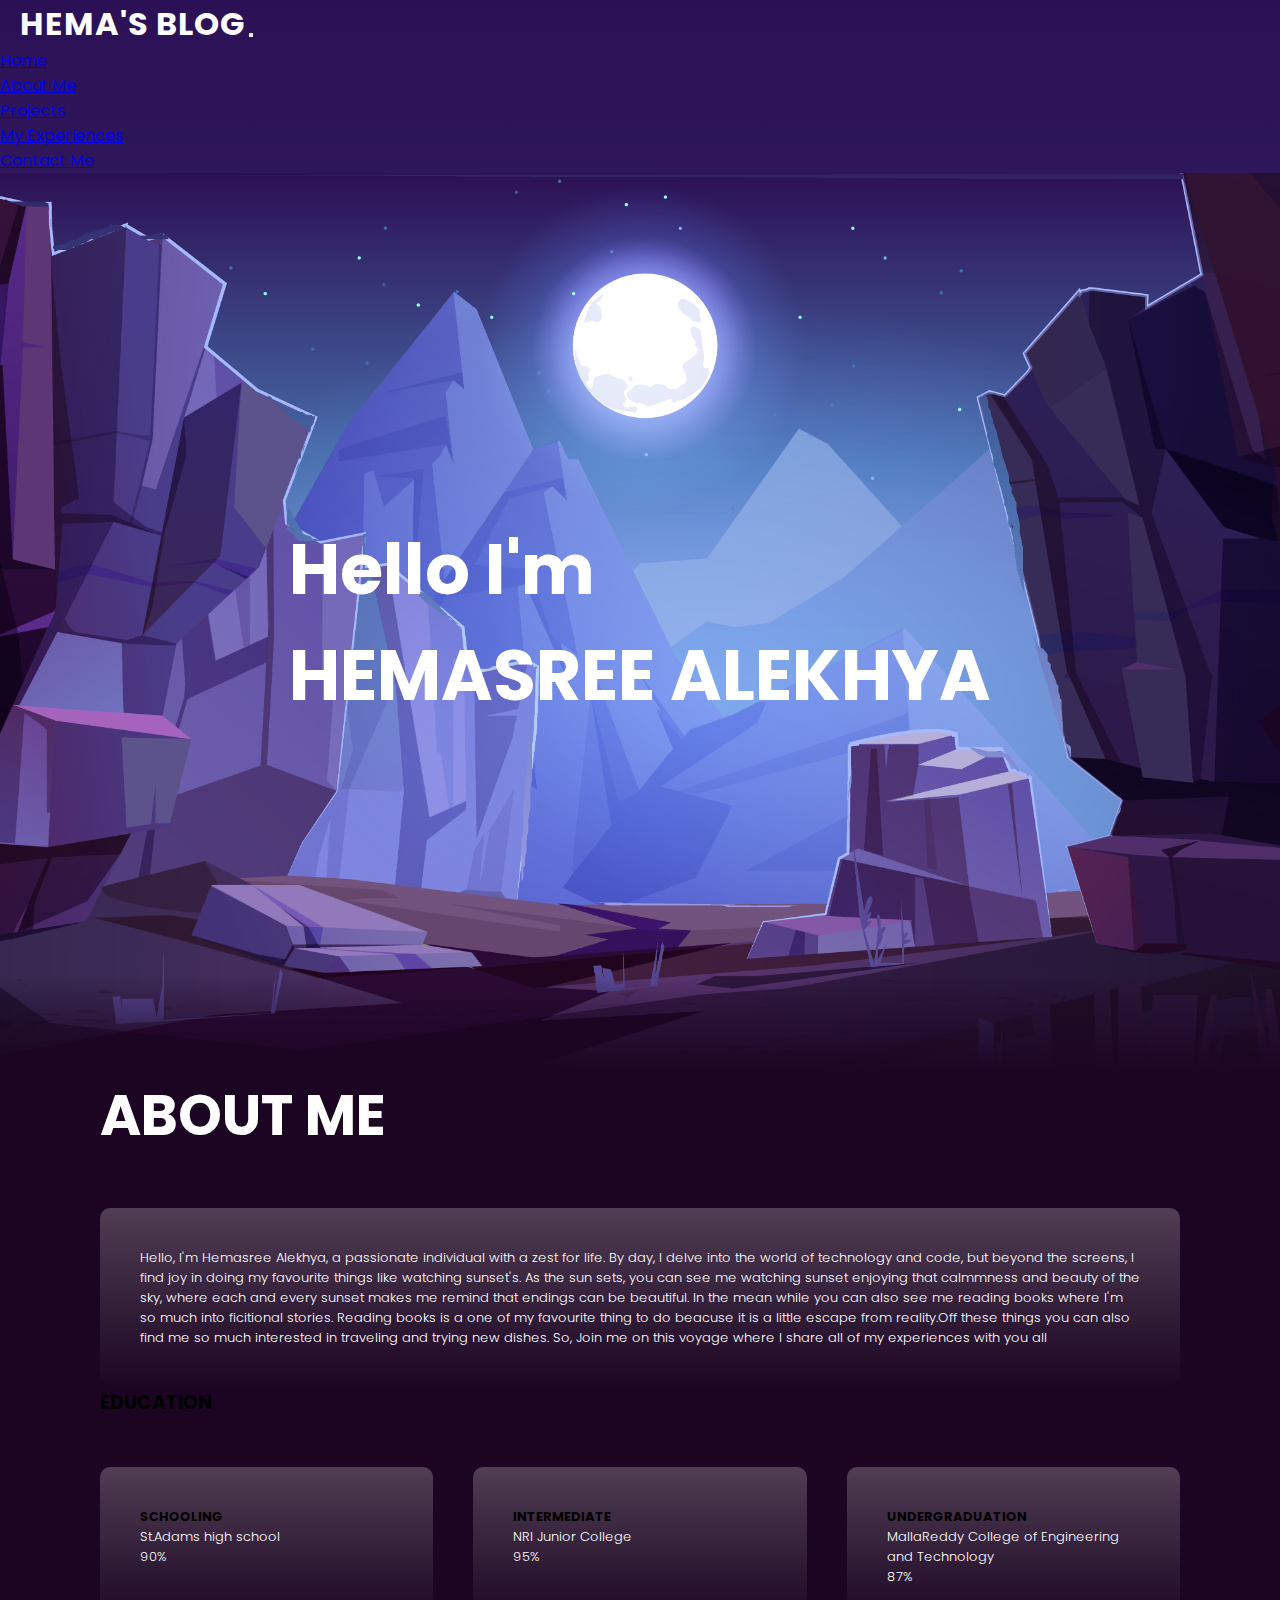
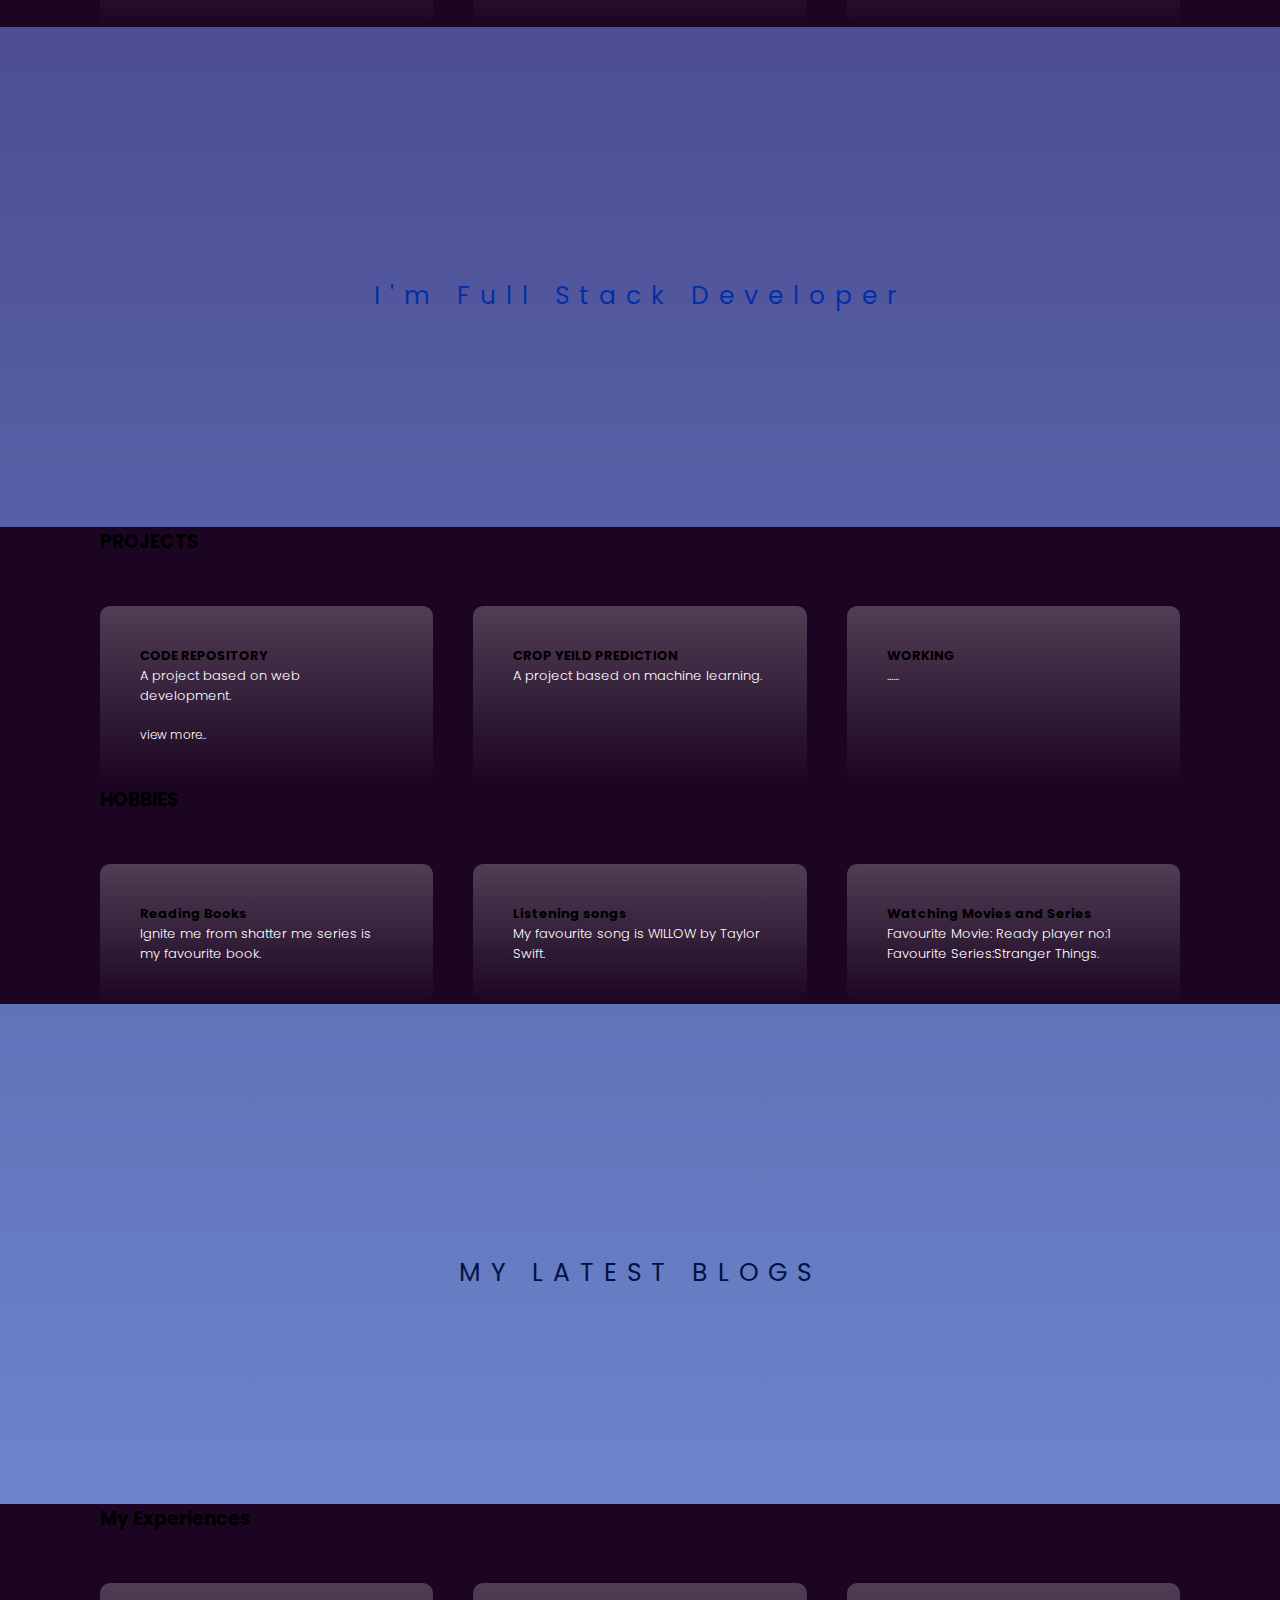
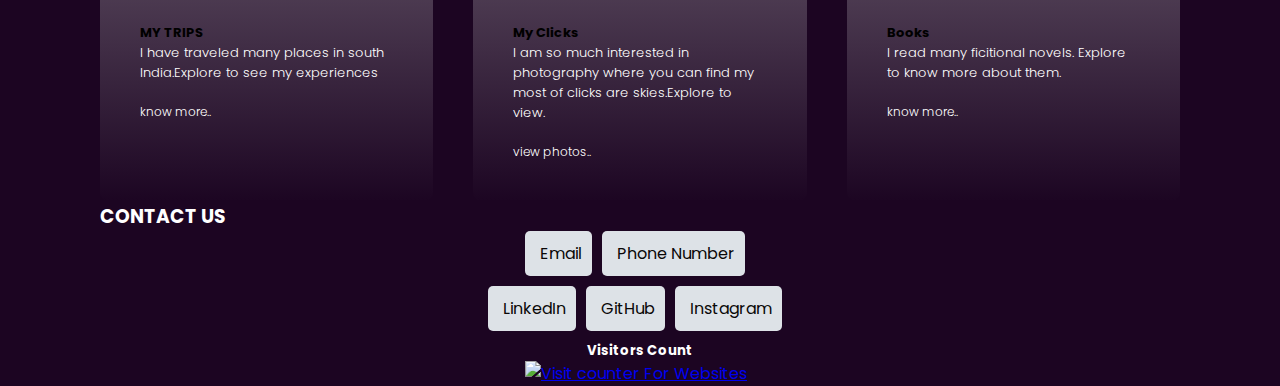
==== index.html @ f1ad3be6 "Add files via upload" ====
<!DOCTYPE html>
<html>
    <head>
        <meta charset="UTF-8">
        <meta name="viewport" content="width=device-width, initial-scale=1.0">
        <title>blog</title>
        <link rel="stylesheet" type="text/css" href="style1.css">
        <link rel="stylesheet" href="https://code.jquery.com/ui/1.12.1/themes/base/jquery-ui.css">
        <link href="https://cdn.jsdelivr.net/npm/bootstrap@5.0.2/dist/css/bootstrap.min.css" rel="stylesheet" integrity="sha384-EVSTQN3/azprG1Anm3QDgpJLIm9Nao0Yz1ztcQTwFspd3yD65VohhpuuCOmLASjC" crossorigin="anonymous">
        <script src="https://cdn.jsdelivr.net/npm/bootstrap@5.0.2/dist/js/bootstrap.bundle.min.js" integrity="sha384-MrcW6ZMFYlzcLA8Nl+NtUVF0sA7MsXsP1UyJoMp4YLEuNSfAP+JcXn/tWtIaxVXM" crossorigin="anonymous"></script>
    </head>
    <body>
        <nav class="navbar fixed-top navbar-expand-sm navbar-light bg-transparent">
            <div class="container-fluid">
                <a class="navbar-brand text-white font-weight-bold" href="index1.html">HEMA'S BLOG</a>
                <button class="navbar-toggler" type="button" data-bs-toggle="collapse" data-bs-target="#navbarNav" aria-controls="navbarNav" aria-expanded="false" aria-label="Toggle navigation">
                    <span class="navbar-toggler-icon"></span>
                </button>
                <div class="collapse navbar-collapse" id="navbarNav">
                    <ul class="navbar-nav ms-auto">
                        <li class="nav-item ms-auto">
                            <a class="nav-link text-white " href="index.html">Home</a>
                        </li>
                        <li class="nav-item ms-auto">
                            <a class="nav-link text-white" href="#sec">About Me</a>
                        </li>
                        <li class="nav-item ms-auto">
                            <a class="nav-link text-white" href="#Home">Projects</a>
                        </li>
                        <li class="nav-item ms-auto">
                            <a class="nav-link text-white" href="#Latest">My Experiences</a>
                        </li>
                        <li class="nav-item ms-auto">
                            <a class="nav-link text-white" href="#button-container">Contact Me</a>
                        </li>
                    </ul>
                </div>
            </div>
        </nav>
        <section>
            <img src="_Path_ (3).png" id="stars"> 
            <img src="bg.png" id="mountains_behind">
            <h1 id="text">Hello I'm <br> HEMASREE ALEKHYA</h1>
            <img src="front.png" id="mountains_front">
        </section>
        <div id="sec">
            <h2>ABOUT ME</h2>
            <div class="container">
                <div class="services-list">
                    <div>
                        <p>Hello, I'm Hemasree Alekhya, a passionate individual with a zest for life.
                            By day, I delve into the world of technology and code, but beyond the screens, I find joy in doing my favourite things like watching sunset's. 
                            As the sun sets, you can see me watching sunset enjoying that calmmness and beauty of the sky, where each and every sunset makes me remind that endings 
                            can be beautiful. In the mean while you can also see me reading books where I'm so much into ficitional stories. Reading books is a one of my favourite thing 
                             to do beacuse it is a little escape from reality.Off these things you can also find me so much interested in traveling and trying new dishes. So,
                            Join me on this voyage where I share all of my experiences with you all</p>
    
                    </div>
                    
                </div>
              </div>
              <h3 class="text-white">EDUCATION</h3>
              <div class="container">
                <div class="services-list">
                    <div>
                        <i class="fa-solid fa-paragraph"></i></i>
                        <h4 class="text-white">SCHOOLING</h4>
                        <p>St.Adams high school<br>90%</p>
                    </div>
                    <div>
                        <i  class="fa-solid fa-paragraph"></i></i>
                        <h4 class="text-white">INTERMEDIATE</h4>
                        <p>NRI Junior College<br>95%</p>
                    </div>
                    <div>
                        <i  class="fa-solid fa-paragraph"></i>
                        <h4 class="text-white">UNDERGRADUATION</h4>
                        <p>MallaReddy College of Engineering and Technology<br>87%</p>
                    </div>
                </div>
         </div>
        </div>
    
    <div class="bgimg-1" id="Home">
        <div class="caption">
            <span class="border" style="background-color:transparent;font-size:25px;color: rgb(3, 47, 167);">I'm Full Stack Developer</span>
        </div>
      </div>
      <div id="sec">
        <h3 class="text-white">PROJECTS</h3>
      <div class="container">
        <div class="services-list">
            <div>
                <i class="fa-solid fa-paragraph"></i></i>
                <h4 class="text-white">CODE REPOSITORY</h4>
                <p>A project based on web development.</p>
                <a href="project.html">view more..</a>
            </div>
            <div>
                <i  class="fa-solid fa-paragraph"></i></i>
                <h4 class="text-white">CROP YEILD PREDICTION</h4>
                <p>A project based on machine learning.</p>
            </div>
            <div>
                <i  class="fa-solid fa-paragraph"></i>
                <h4 class="text-white">WORKING</h4>
                <p>......</p>
            </div>
        </div>
 </div>
</div>
<div id="sec">
    <h3 class="text-white">HOBBIES</h3>

  <div class="container">
    <div class="services-list">
        <div>
            <i class="fa-solid fa-paragraph"></i></i>
            <h4 class="text-white">Reading Books</h4>
            <p>Ignite me from shatter me series is my favourite book.
            </p>
        </div>
        <div>
            <i  class="fa-solid fa-paragraph"></i></i>
            <h4 class="text-white">Listening songs</h4>
            <p>My favourite song is WILLOW by Taylor Swift.</p>
        </div>
        <div>
            <i  class="fa-solid fa-paragraph"></i>
            <h4 class="text-white">Watching Movies and Series</h4>
            <p>Favourite Movie: Ready player no:1<br> Favourite Series:Stranger Things.</p>
        </div>
    </div>
</div>
</div>
<div class="bgimg-2" id="Home">
    <div class="caption" id="Latest">
        <span class="border" style="background-color:transparent;font-size:25px;color: rgb(0, 18, 65);">MY LATEST BLOGS</span>
    </div>
  </div>
 
  <div id="sec">
    <h3 class="text-white">My Experiences</h3>
  <div class="container" >
    <div class="services-list">
        <div>
            <i class="fa-solid fa-paragraph"></i></i>
            <h4 class="text-white">MY TRIPS</h4>
            <p>I have traveled many places in south India.Explore to see my experiences</p>
            <a href="trip.html">
                know more..</a>
        </div>
        <div>
            <i  class="fa-solid fa-paragraph"></i>
            <h4 class="text-white">My Clicks</h4>
            <p>I am so much interested in photography where you can find my most of clicks are skies.Explore to view.</p>
            <a href="click.html">
                 view photos..</a>
        </div>
        <div>
            <i  class="fa-solid fa-paragraph"></i>
            <h4 class="text-white">Books</h4>
            <p>I read many ficitional novels. Explore to know more about them.</p>
            <a href="books.html"> 
     know more..</a>
        </div>
    </div>
</div>
</div>
<div id="sec">
   <h3 style="color: white;">CONTACT US</h3>
    <div class="button-container">
       
        <div class="button-row">
          <a href="mailto:your@email.com" class="button"><i class="far fa-envelope"></i>Email</a>
          <a href="tel:+123456789" class="button"><i class="fas fa-phone"></i>Phone Number</a>
        </div>
        <div class="button-row">
            <a href="https://www.linkedin.com/in/hemasree-alekhya-0b1716295/" class="button"><i class="fab fa-linkedin"></i>LinkedIn</a>
            <a href="https://github.com/hemasreealekhya" class="button"><i class="fab fa-github"></i>GitHub</a>
            <a href="https://www.instagram.com/alekhyaa.x" class="button"><i class="fab fa-instagram"></i>Instagram</a>
          </div>
      </div>
      <h5 style="color:white; text-align: center;">Visitors Count</h5>
      <div class="counter">
      <a href="https://www.hitwebcounter.com" target="_blank">
      <img src="https://hitwebcounter.com/counter/counter.php?page=11960877&style=0006&nbdigits=5&type=page&initCount=0" title="Counter Widget" Alt="Visit counter For Websites"   border="0" /></a>  
      </div>
      </div>
      
        <script src="index.js"></script>
    </body>
</html>
---- style1.css ----
@import url('https://fonts.googleapis.com/css2?family=Poppins:ital,wght@0,100;0,200;0,300;0,400;0,500;0,600;0,700;0,800;0,900;1,100;1,200;1,300;1,400;1,500;1,600;1,700;1,800;1,900&display=swap');
*
{
    margin: 0;
    padding: 0;
    box-sizing: border-box;
    font-family: 'Poppins' ,sans-serif;
    scroll-behavior: smooth;
}
body 
{
min-height: 100vh;
overflow-x: hidden;
background: linear-gradient(#2b1055,#7597de);
}
.bgimg-1, .bgimg-2, .bgimg-3 {
    position: relative;
    opacity: 0.99;
    background-attachment: fixed;
    background-position: center;
    background-repeat: no-repeat;
    background-size: cover;
  
  }
  .bgimg-1 {
    background-image: url("background2.jpg");
    min-height: 500px;
  }
  .bgimg-2 {
    background-image: url("background1.jpg");
    min-height: 500px;
  }
   /* Turn off parallax scrolling for tablets and phones */
   @media only screen and (max-device-width: auto) {
    .bgimg-1, .bgimg-2, .bgimg-3 {
      background-attachment: scroll;
    }
  }
  .caption {
    position: absolute;
    left: 0;
    top: 50%;
    width: 100%;
    text-align: center;
    color: #000;
  }
  
  .caption span.border {
    color: black;
    padding: 18px;
    font-size: 90px;
    letter-spacing: 10px;
  }
.navbar-brand
{
    color: #fff;
    font-weight: 700;
    text-decoration: none;
    font-size: 2em;
    text-transform: uppercase;
    letter-spacing: 1px;
    padding-left:20px;
}

section
{
    position: relative;
    width: 100%;
    height:100vh;
    padding:100px;
    display: flex;
    justify-content: center;
    align-items: center;
    overflow: hidden;
}
section::before
{
    content:' ';
    position:absolute;
    bottom:0;
    width:100%;
    height:100px;
    background: linear-gradient(to top,#1c0522,transparent);
    z-index:1000;
}
section img
{
position: absolute;
top: 0;
left: 0;
width: 100%;
height:100%;
object-fit: cover;
pointer-events: none;

}

section img #mountains_front
{
    z-index:9;
}

#text
{
font-size: 70px;
position: absolute;
right: calc(-350);
color: #fff;
white-space: nowrap;
z-index: 15;
}
#sec
{
    position: relative;
    padding-left: 100px;
    padding-right: 100px;
    background: #1c0522;
}
#sec h2
{
font-size: 3.5em;
margin-bottom: 20px;
color:#fff;
}
#sec p{
    font-size: 1em;
    color:#fff;
}
#projects{
    padding: 30px 0;
}
.services-list{
   display:grid;
   grid-template-columns: repeat(auto-fit,minmax(250px,1fr));
   grid-gap: 40px;
   margin-top: 50px;
}
.services-list div{
    background:linear-gradient(rgba(238, 238, 238, 0.245),transparent) ;
    padding: 40px;
    font-size: 13px;
    font-weight: 300;
    border-radius: 10px;
    transition: background 0.5s, transform 0.5s;
}
.services-list div i{
    font-size: 50px;
    margin-bottom: 30px;
}
.services-list div h2{
    font-size: 30px;
    font-weight: 500;
    margin-bottom: 15px;
}
.services-list div a{
    text-decoration: none;
    color: white;
    font-size: 12px;
    margin-top: 20px;
    display: inline-block;
}
.services-list div:hover{
   transform: translateY(-10px);
   background: linear-gradient(-45deg,#7f379b,#ffa26c);
}
.button-container {
  display: flex;
  flex-direction: column;
  align-items: center;
  background-color: #1c0522;
}

.button-row {
  display: flex;
  justify-content: space-around;
  margin-bottom: 10px;
}

.button {
  display: flex;
  align-items: center;
  justify-content: center;
  padding: 10px;
  background-color: #dde2e7;
  color: #0a0808;
  border: none;
  border-radius: 5px;
  cursor: pointer;
  transition: background-color 0.3s;
  text-decoration: none;
  margin-right: 10px;
}

.button i {
  margin-right: 5px;
}

.button:hover {
  background-color: linear-gradient(-45deg,#7f379b,#ffa26c);
}

.counter, h1{
display: flex;
justify-content: center;
}
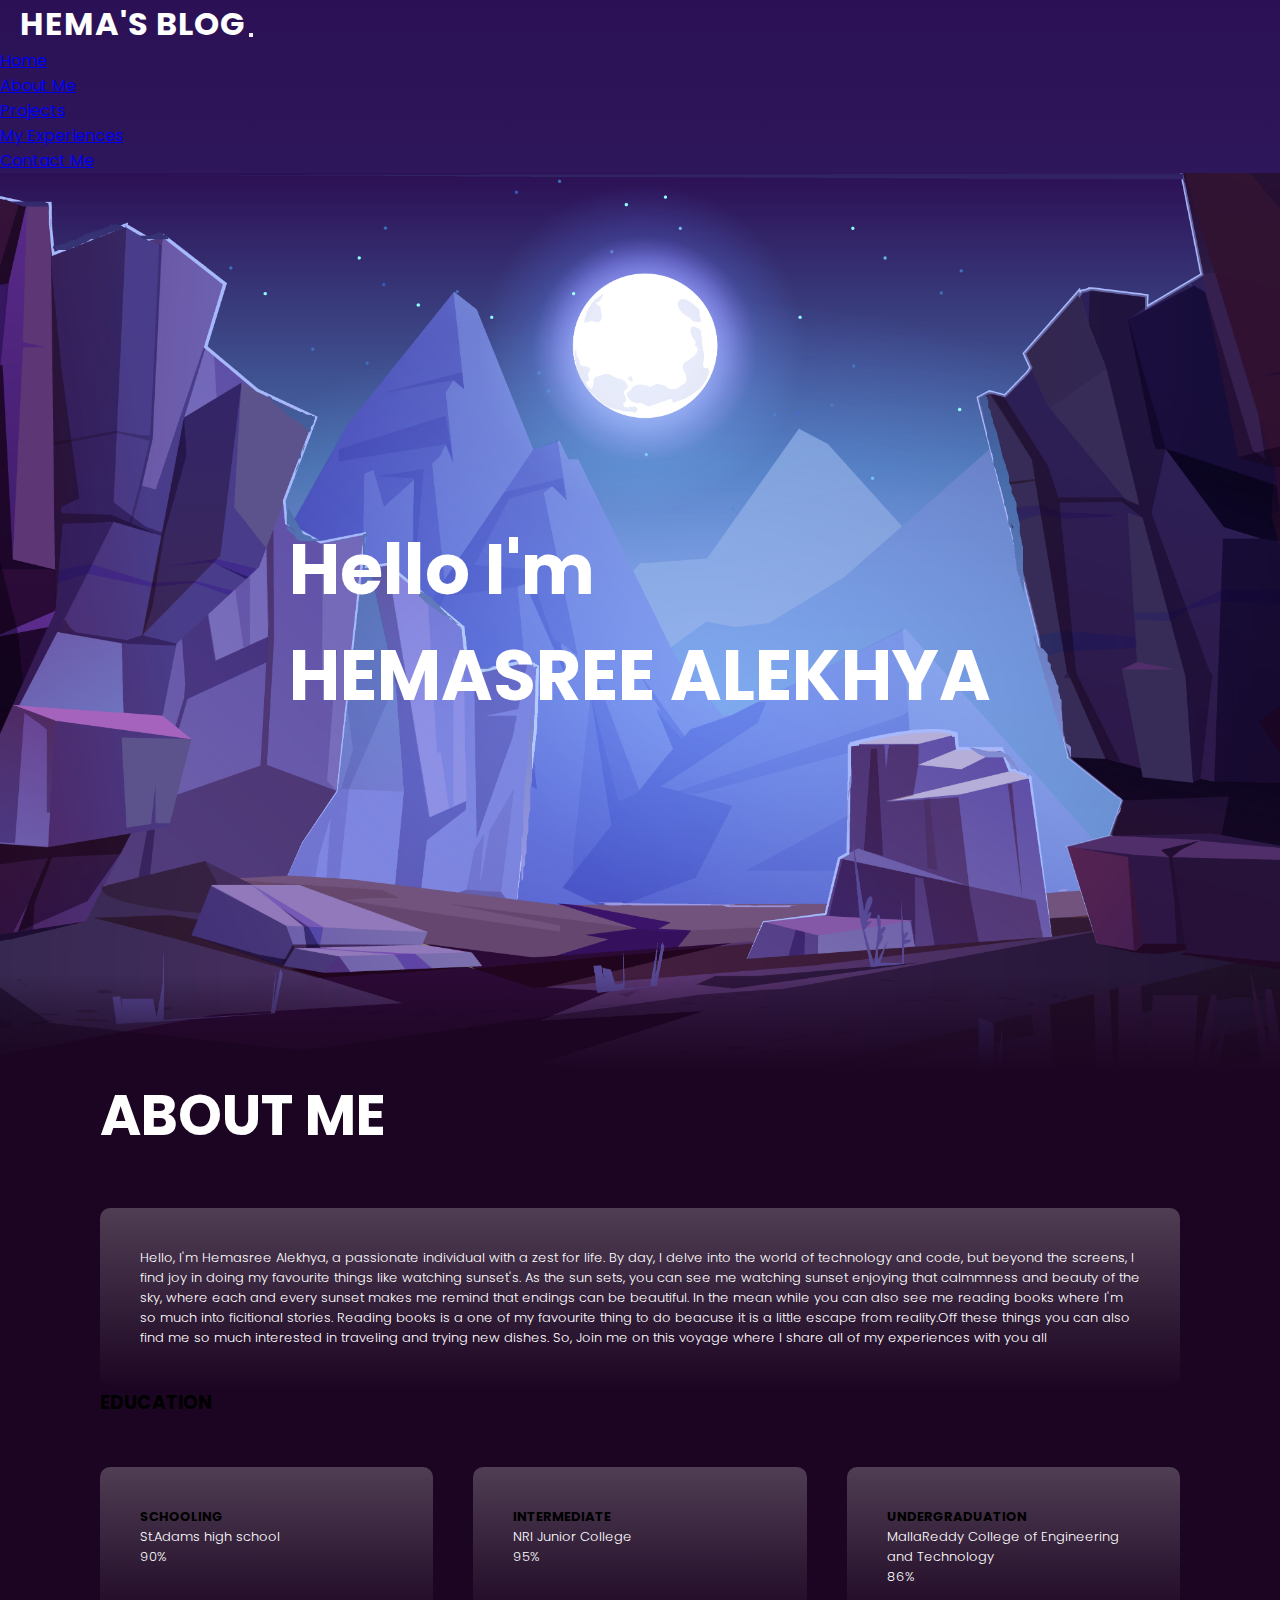
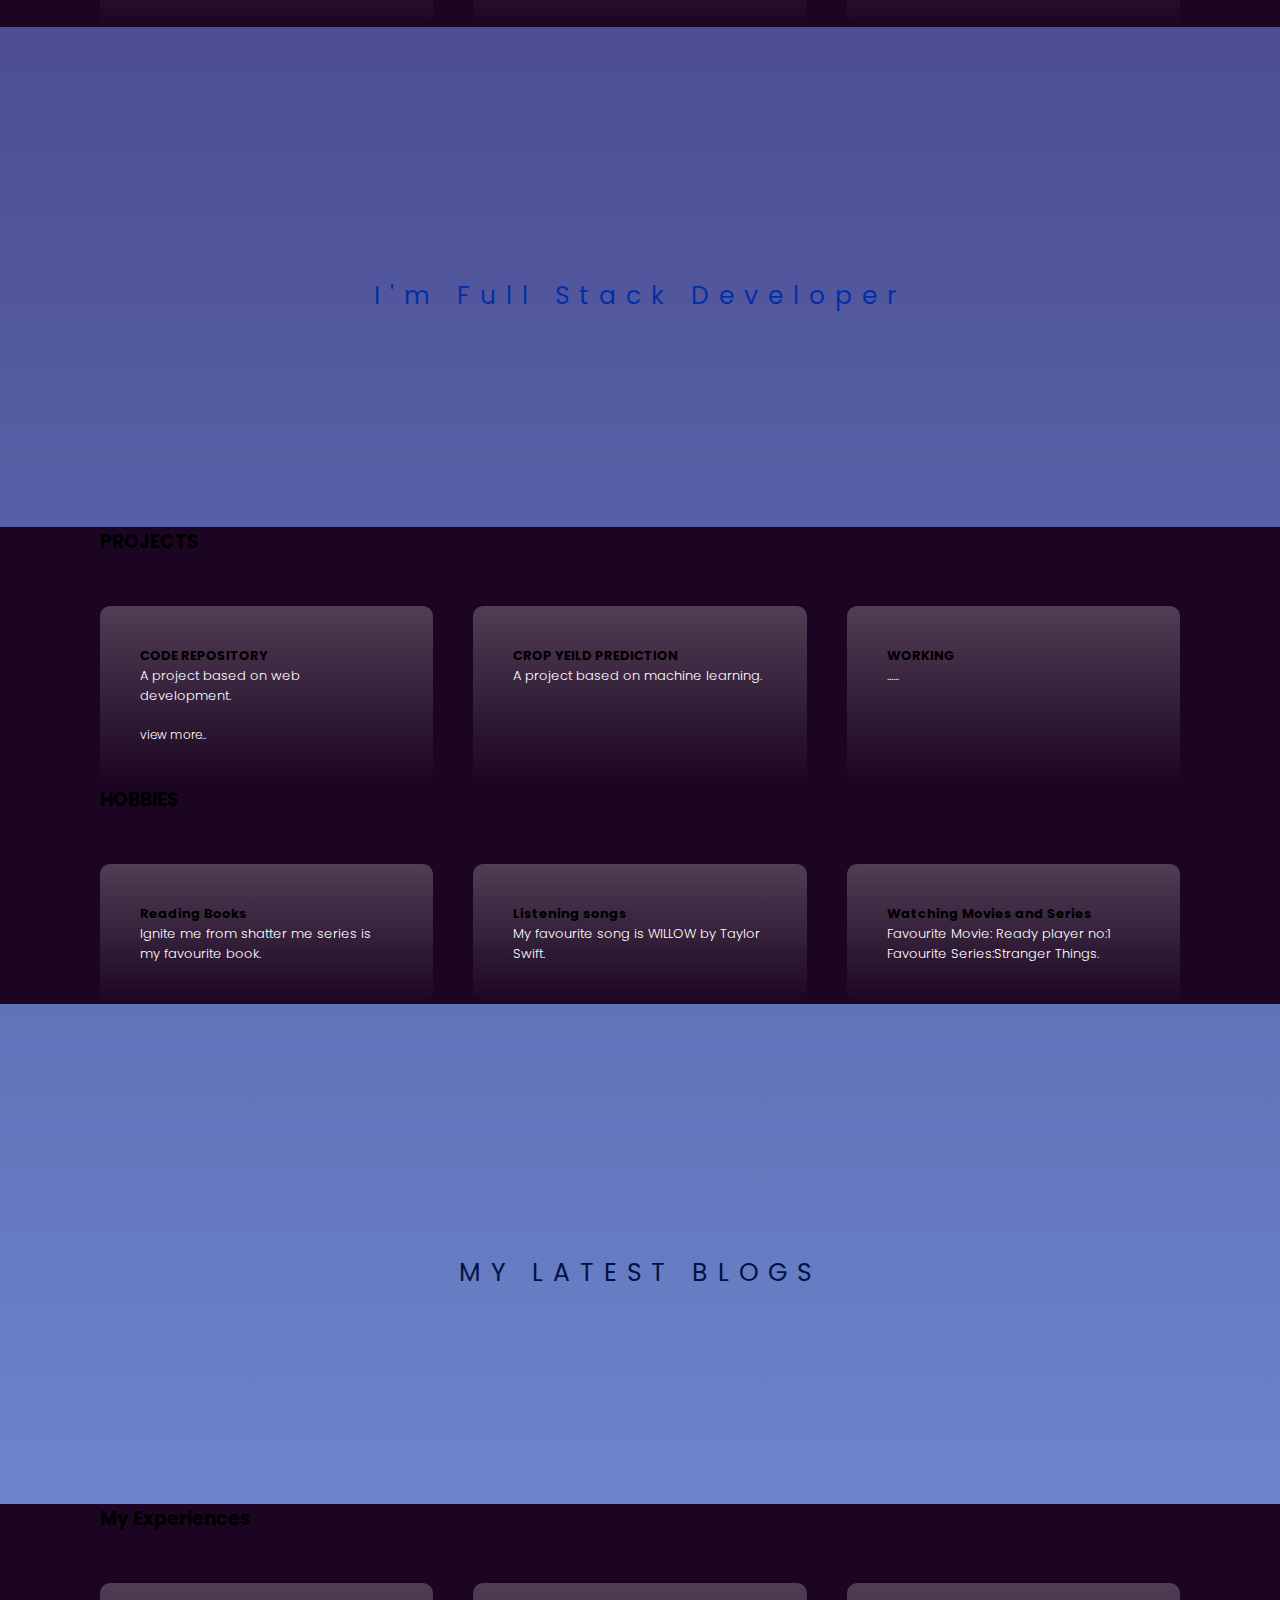
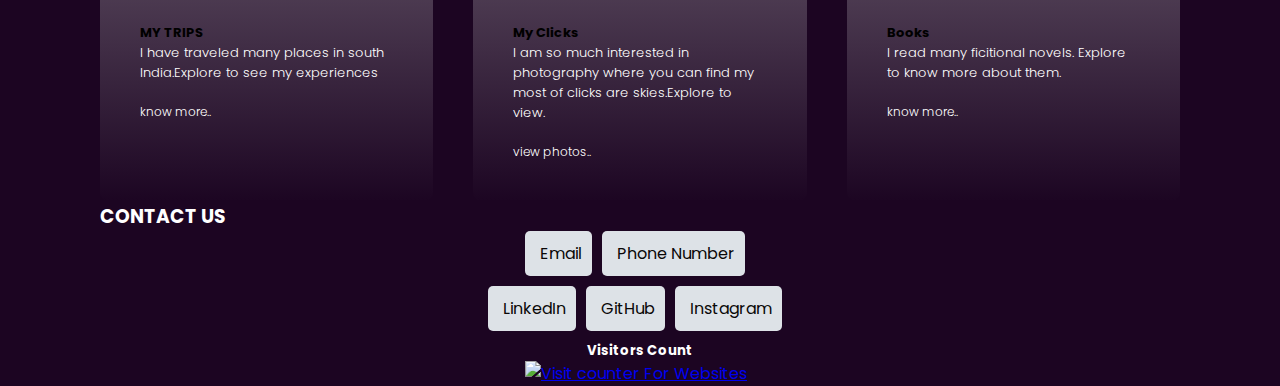
==== commit 9eabebff: "commit" ====
--- a/index.html
+++ b/index.html
@@ -31,7 +31,7 @@
                             <a class="nav-link text-white" href="#Latest">My Experiences</a>
                         </li>
                         <li class="nav-item ms-auto">
-                            <a class="nav-link text-white" href="#button-container">Contact Me</a>
+                            <a class="nav-link text-white" href="#contact">Contact Me</a>
                         </li>
                     </ul>
                 </div>
@@ -75,7 +75,7 @@
                     <div>
                         <i  class="fa-solid fa-paragraph"></i>
                         <h4 class="text-white">UNDERGRADUATION</h4>
-                        <p>MallaReddy College of Engineering and Technology<br>87%</p>
+                        <p>MallaReddy College of Engineering and Technology<br>86%</p>
                     </div>
                 </div>
          </div>
@@ -168,6 +168,7 @@
 </div>
 </div>
 <div id="sec">
+    <div id="contact">
    <h3 style="color: white;">CONTACT US</h3>
     <div class="button-container">
        
@@ -187,7 +188,7 @@
       <img src="https://hitwebcounter.com/counter/counter.php?page=11960877&style=0006&nbdigits=5&type=page&initCount=0" title="Counter Widget" Alt="Visit counter For Websites"   border="0" /></a>  
       </div>
       </div>
-      
+    </div>
         <script src="index.js"></script>
     </body>
 </html>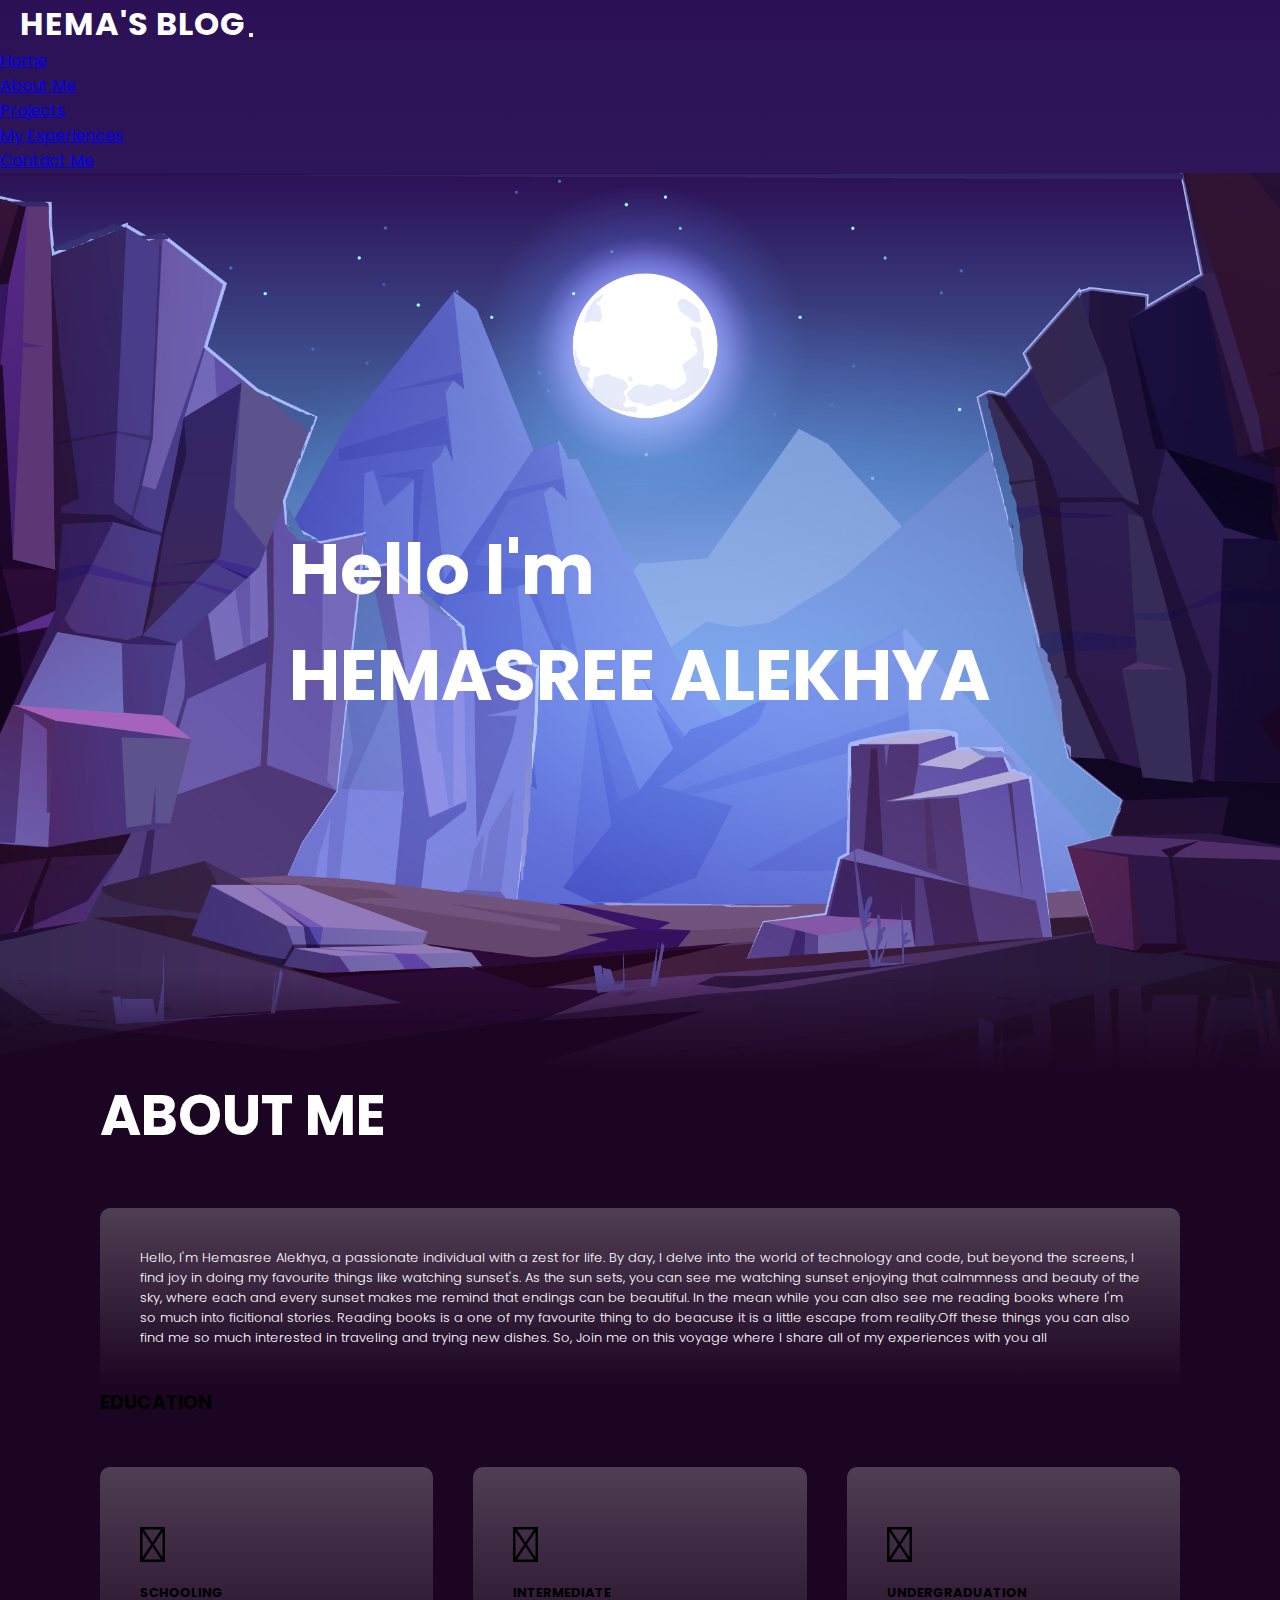
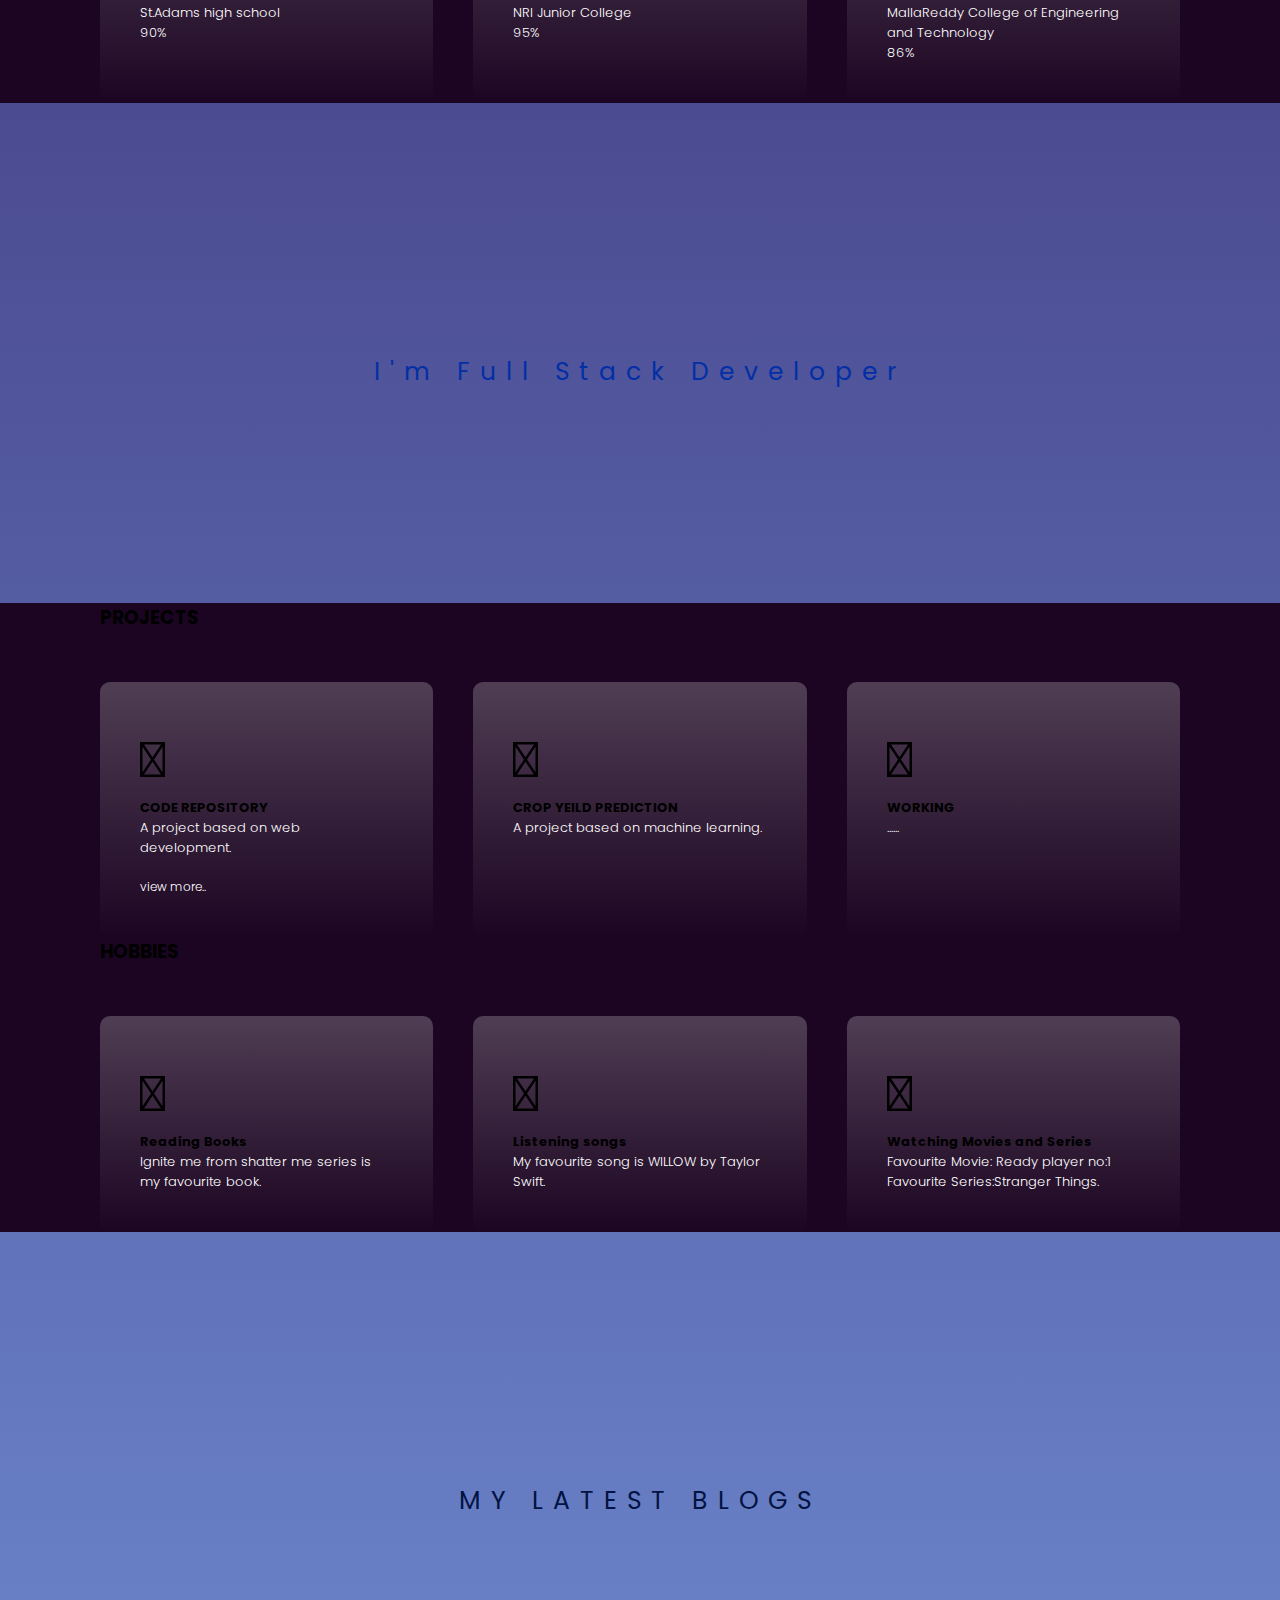
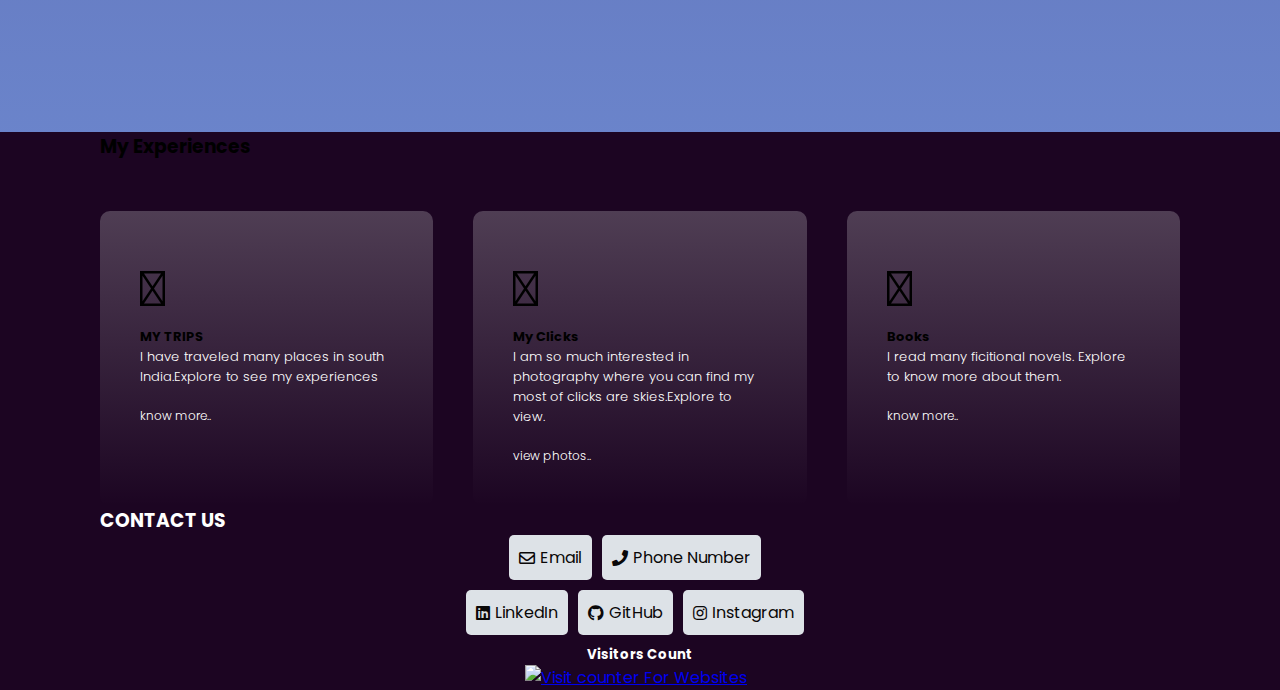
==== commit 64a23d93: "commit" ====
--- a/index.html
+++ b/index.html
@@ -5,6 +5,7 @@
         <meta name="viewport" content="width=device-width, initial-scale=1.0">
         <title>blog</title>
         <link rel="stylesheet" type="text/css" href="style1.css">
+        <link rel="stylesheet" href="https://cdnjs.cloudflare.com/ajax/libs/font-awesome/5.15.4/css/all.min.css">
         <link rel="stylesheet" href="https://code.jquery.com/ui/1.12.1/themes/base/jquery-ui.css">
         <link href="https://cdn.jsdelivr.net/npm/bootstrap@5.0.2/dist/css/bootstrap.min.css" rel="stylesheet" integrity="sha384-EVSTQN3/azprG1Anm3QDgpJLIm9Nao0Yz1ztcQTwFspd3yD65VohhpuuCOmLASjC" crossorigin="anonymous">
         <script src="https://cdn.jsdelivr.net/npm/bootstrap@5.0.2/dist/js/bootstrap.bundle.min.js" integrity="sha384-MrcW6ZMFYlzcLA8Nl+NtUVF0sA7MsXsP1UyJoMp4YLEuNSfAP+JcXn/tWtIaxVXM" crossorigin="anonymous"></script>
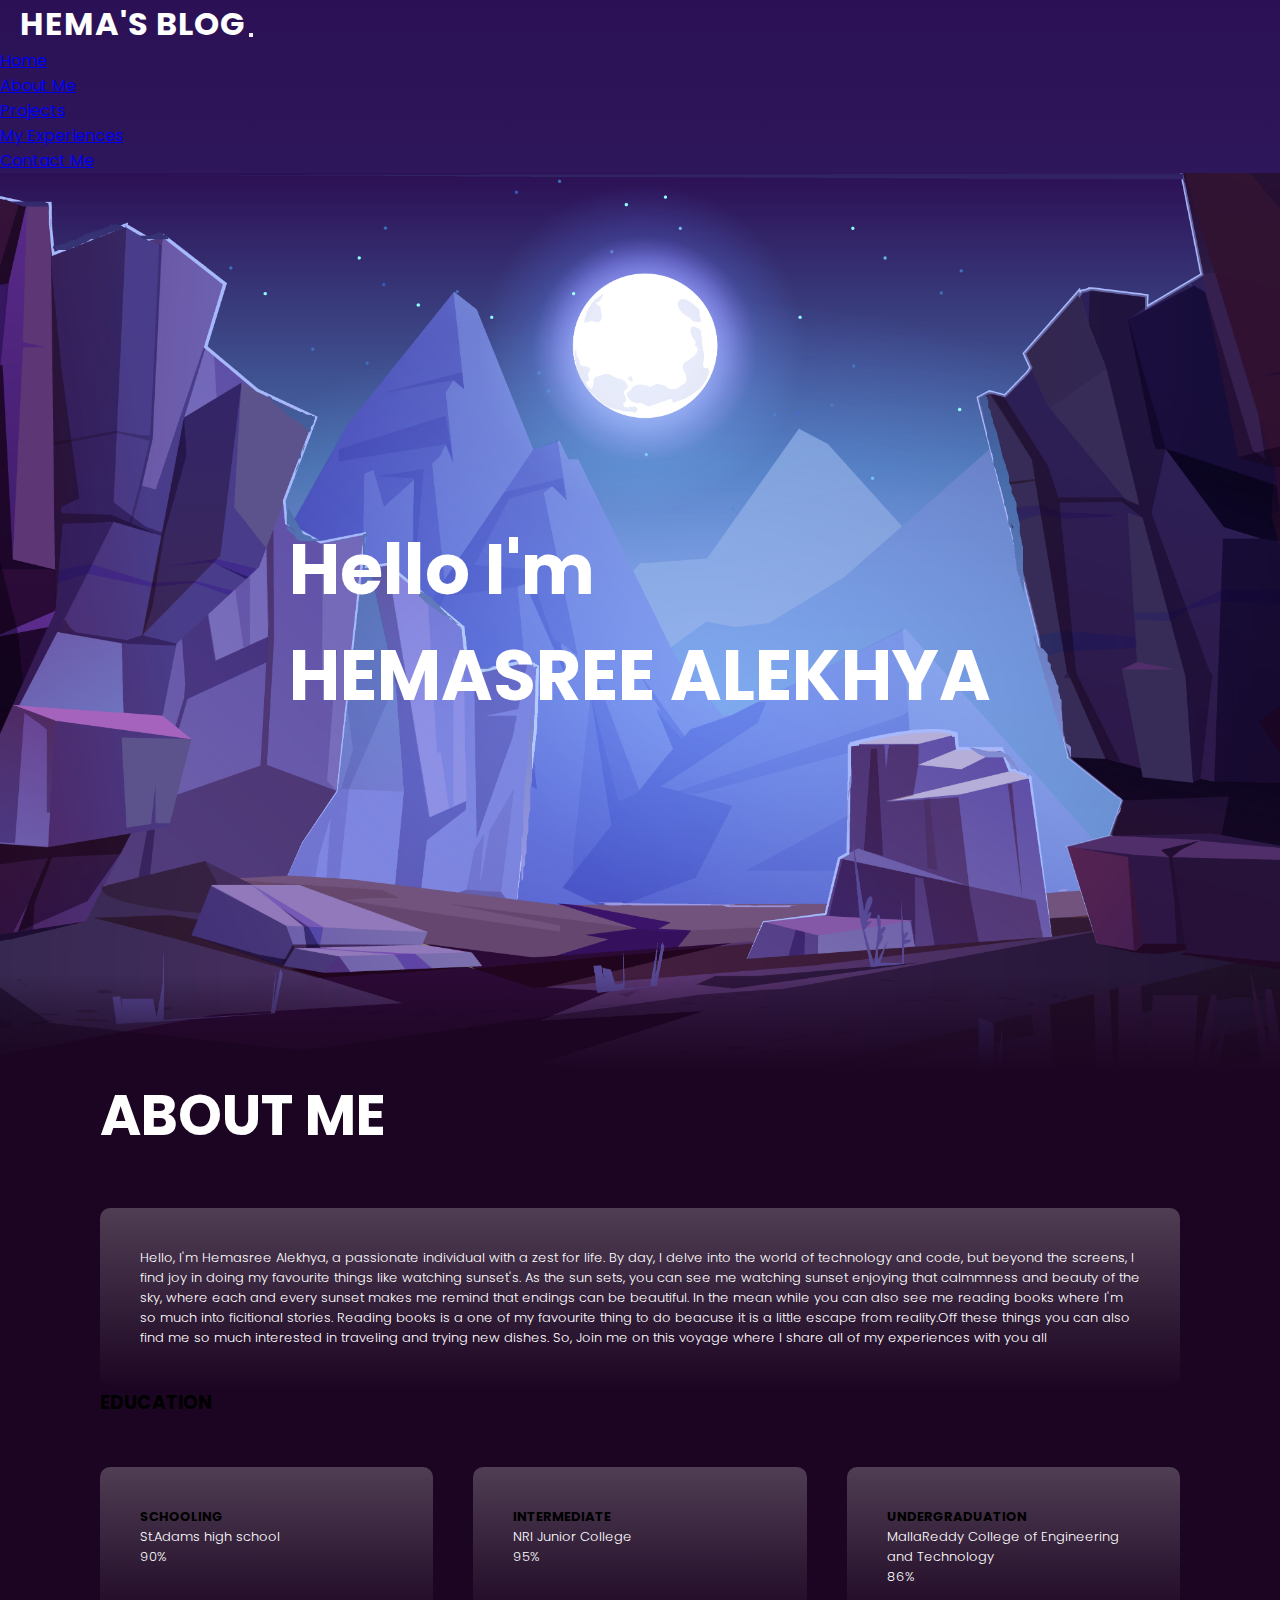
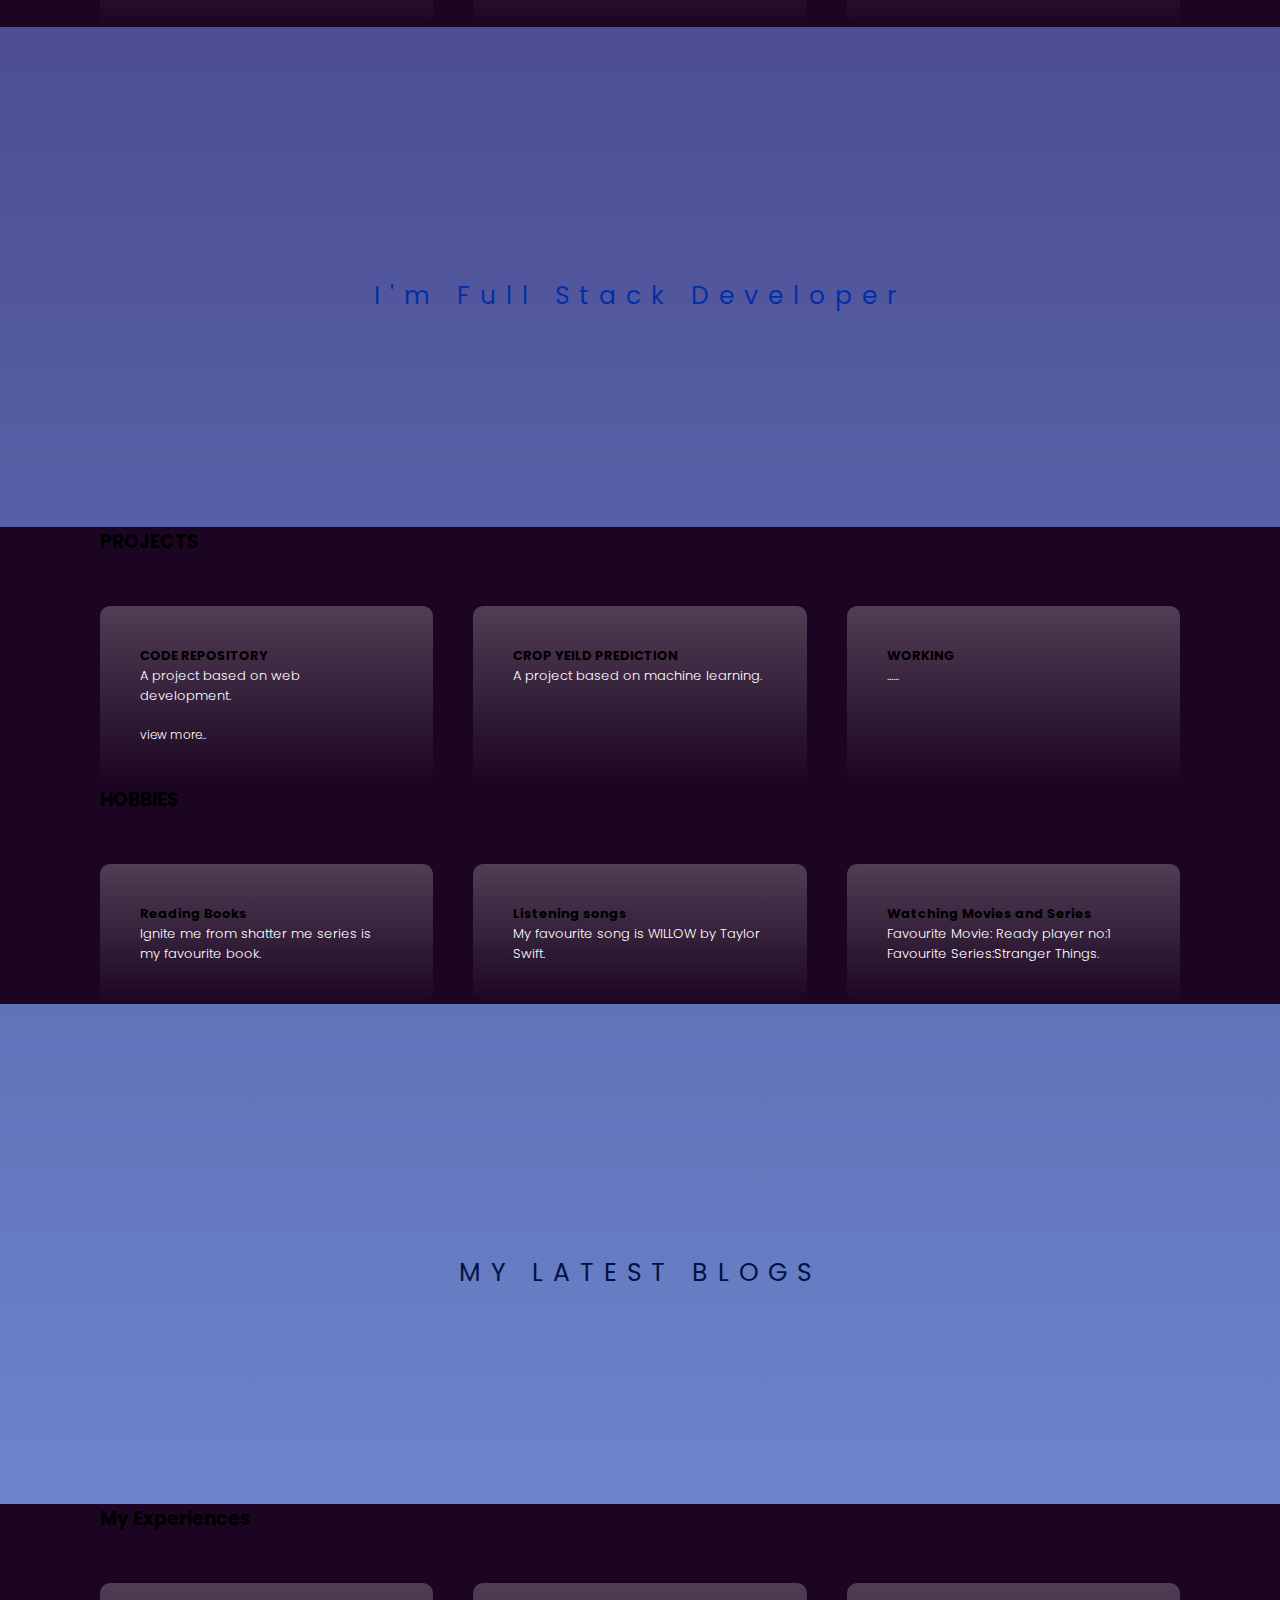
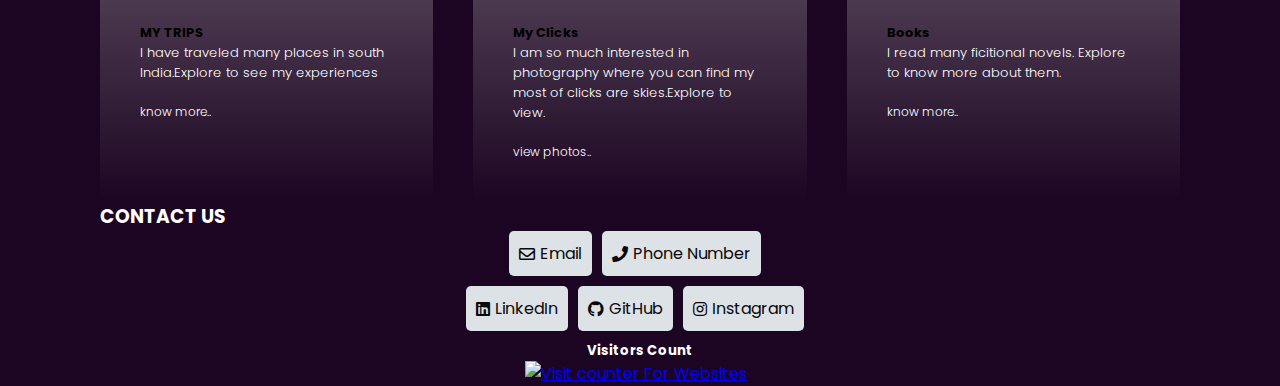
==== commit f33c6962: "commit" ====
--- a/index.html
+++ b/index.html
@@ -64,17 +64,17 @@
               <div class="container">
                 <div class="services-list">
                     <div>
-                        <i class="fa-solid fa-paragraph"></i></i>
+                        
                         <h4 class="text-white">SCHOOLING</h4>
                         <p>St.Adams high school<br>90%</p>
                     </div>
                     <div>
-                        <i  class="fa-solid fa-paragraph"></i></i>
+                        
                         <h4 class="text-white">INTERMEDIATE</h4>
                         <p>NRI Junior College<br>95%</p>
                     </div>
                     <div>
-                        <i  class="fa-solid fa-paragraph"></i>
+                        
                         <h4 class="text-white">UNDERGRADUATION</h4>
                         <p>MallaReddy College of Engineering and Technology<br>86%</p>
                     </div>
@@ -92,18 +92,18 @@
       <div class="container">
         <div class="services-list">
             <div>
-                <i class="fa-solid fa-paragraph"></i></i>
+                
                 <h4 class="text-white">CODE REPOSITORY</h4>
                 <p>A project based on web development.</p>
                 <a href="project.html">view more..</a>
             </div>
             <div>
-                <i  class="fa-solid fa-paragraph"></i></i>
+                
                 <h4 class="text-white">CROP YEILD PREDICTION</h4>
                 <p>A project based on machine learning.</p>
             </div>
             <div>
-                <i  class="fa-solid fa-paragraph"></i>
+               
                 <h4 class="text-white">WORKING</h4>
                 <p>......</p>
             </div>
@@ -116,18 +116,18 @@
   <div class="container">
     <div class="services-list">
         <div>
-            <i class="fa-solid fa-paragraph"></i></i>
+            
             <h4 class="text-white">Reading Books</h4>
             <p>Ignite me from shatter me series is my favourite book.
             </p>
         </div>
         <div>
-            <i  class="fa-solid fa-paragraph"></i></i>
+           
             <h4 class="text-white">Listening songs</h4>
             <p>My favourite song is WILLOW by Taylor Swift.</p>
         </div>
         <div>
-            <i  class="fa-solid fa-paragraph"></i>
+            
             <h4 class="text-white">Watching Movies and Series</h4>
             <p>Favourite Movie: Ready player no:1<br> Favourite Series:Stranger Things.</p>
         </div>
@@ -145,21 +145,21 @@
   <div class="container" >
     <div class="services-list">
         <div>
-            <i class="fa-solid fa-paragraph"></i></i>
+            
             <h4 class="text-white">MY TRIPS</h4>
             <p>I have traveled many places in south India.Explore to see my experiences</p>
             <a href="trip.html">
                 know more..</a>
         </div>
         <div>
-            <i  class="fa-solid fa-paragraph"></i>
+            
             <h4 class="text-white">My Clicks</h4>
             <p>I am so much interested in photography where you can find my most of clicks are skies.Explore to view.</p>
             <a href="click.html">
                  view photos..</a>
         </div>
         <div>
-            <i  class="fa-solid fa-paragraph"></i>
+            
             <h4 class="text-white">Books</h4>
             <p>I read many ficitional novels. Explore to know more about them.</p>
             <a href="books.html"> 
